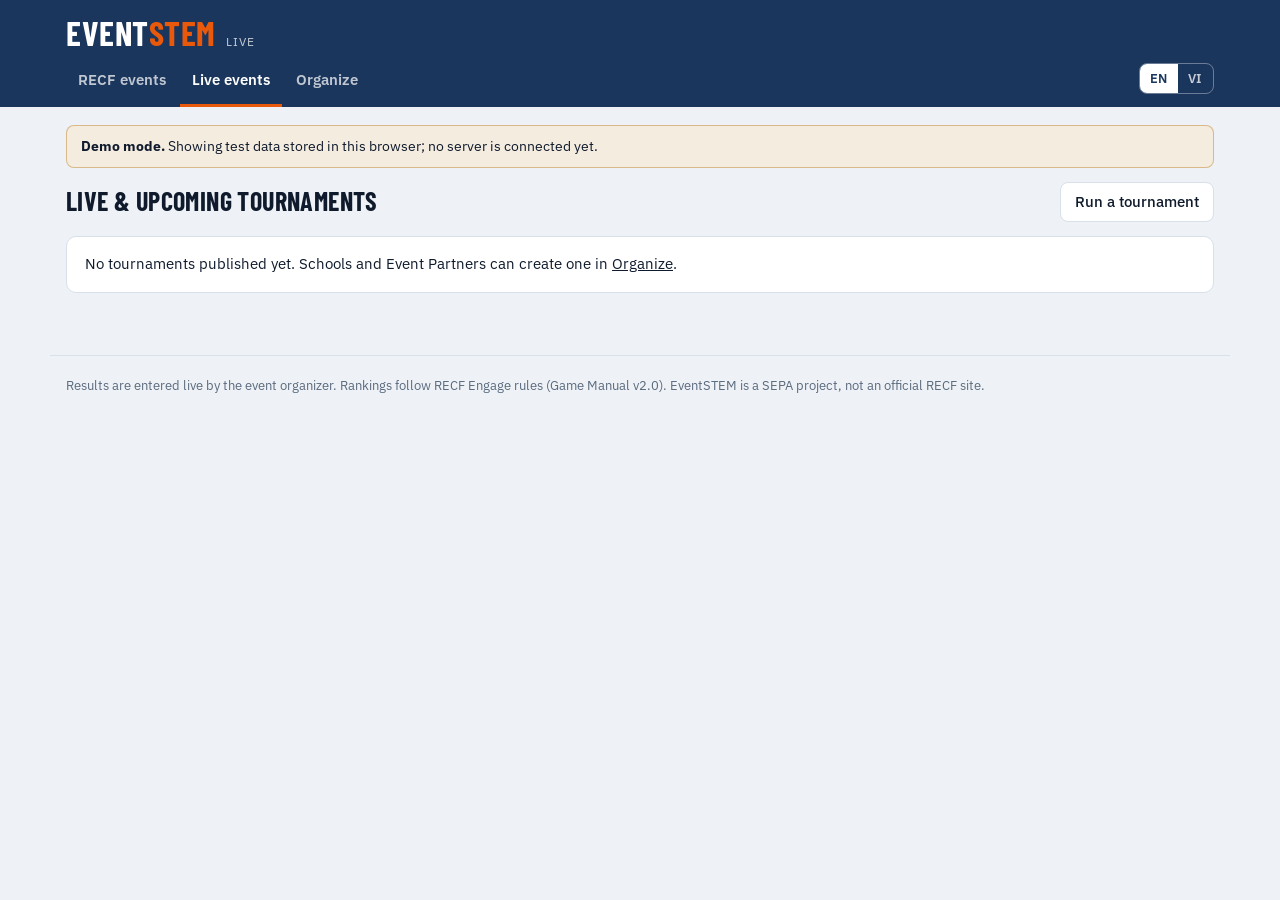
==== event.html @ d09a3186 "Thêm công cụ tổ chức giải: tài khoản, lịch trận, chấm điểm, xếp hạng trực tiếp - manage.html: đăng k" ====
<!doctype html>
<html lang="en">
<head>
<meta charset="utf-8">
<meta name="viewport" content="width=device-width, initial-scale=1, viewport-fit=cover">
<title>EventSTEM Live</title>
<meta name="description" content="Live schedules, scores and rankings for robotics tournaments run on EventSTEM.">
<meta name="color-scheme" content="light dark">
<link rel="preconnect" href="https://fonts.googleapis.com">
<link rel="stylesheet" href="https://fonts.googleapis.com/css2?family=Barlow+Condensed:wght@600;700&family=IBM+Plex+Sans:wght@400;500;600&family=IBM+Plex+Mono:wght@500&display=swap">
<link rel="stylesheet" href="css/app.css">
</head>
<body>
<header class="band"><div class="wrap">
  <a class="brand" href="event.html"><h1>Event<span>STEM</span></h1><small data-vi="Trực tiếp">Live</small></a>
  <div class="navrow">
    <nav class="views" aria-label="Main" data-vi-aria="Mục chính">
      <a href="index.html" data-vi="Giải RECF">RECF events</a>
      <a href="event.html" aria-current="page" data-vi="Giải trực tiếp">Live events</a>
      <a href="manage.html" data-vi="Tổ chức giải">Organize</a>
    </nav>
    <div class="tools"><div class="lang" role="group" aria-label="Language / Ngôn ngữ"><button type="button" data-l="en" lang="en" aria-pressed="true">EN</button><button type="button" data-l="vi" lang="vi" aria-pressed="false">VI</button></div></div>
  </div>
</div></header>

<main class="wrap">
  <div class="banner demo" id="demoBanner" hidden data-vi="&lt;b&gt;Chế độ demo.&lt;/b&gt; Trang đang hiện dữ liệu thử lưu trong trình duyệt này, chưa kết nối máy chủ."><b>Demo mode.</b> Showing test data stored in this browser; no server is connected yet.</div>
  <div id="app"><p class="empty" data-vi="Đang tải…">Loading…</p></div>
</main>

<footer class="wrap" data-vi="Kết quả do đơn vị tổ chức nhập và cập nhật trực tiếp. Xếp hạng theo luật RECF Engage (Game Manual v2.0). EventSTEM là dự án của SEPA, không phải trang chính thức của RECF.">Results are entered live by the event organizer. Rankings follow RECF Engage rules (Game Manual v2.0). EventSTEM is a SEPA project, not an official RECF site.</footer>

<script src="js/config.js"></script>
<script src="js/vendor/supabase-2.45.4.js"></script>
<script src="js/engage.js"></script>
<script src="js/i18n.js"></script>
<script src="js/store.js"></script>
<script src="js/views.js"></script>
<script src="js/event.js"></script>
</body>
</html>
---- css/app.css ----
/* Giao diện chung cho manage.html và event.html. Cùng bộ màu, phông với index.html. */
:root{
  --bg:#eef2f6; --surface:#ffffff; --ink:#0f1b2d; --mut:#5a6a7e; --line:#d8e0ea; --navy:#1b365d; --navy-ink:#ffffff; --signal:#e8590c; --soft:#e4ebf3;
  --engage:#2563c9; --red:#c42b2b; --blue:#2563c9; --ok:#1f8a4c; --warn:#b7791f; --bad:#b42318;
  --f-disp:"Barlow Condensed","Arial Narrow",Arial,sans-serif; --f-body:"IBM Plex Sans",system-ui,-apple-system,"Segoe UI",sans-serif; --f-mono:"IBM Plex Mono",ui-monospace,Menlo,monospace;
}
@media (prefers-color-scheme: dark){:root:not([data-theme="light"]){
  --bg:#0b121c; --surface:#121c2a; --ink:#e8eef6; --mut:#93a3b8; --line:#243246; --navy:#16304f; --signal:#ff7a33; --soft:#1a2738;
  --engage:#6b9cf0; --red:#f07167; --blue:#6b9cf0; --ok:#4cc17e; --warn:#e0b04a; --bad:#f07167; color-scheme:dark}}
:root[data-theme="dark"]{
  --bg:#0b121c; --surface:#121c2a; --ink:#e8eef6; --mut:#93a3b8; --line:#243246; --navy:#16304f; --signal:#ff7a33; --soft:#1a2738;
  --engage:#6b9cf0; --red:#f07167; --blue:#6b9cf0; --ok:#4cc17e; --warn:#e0b04a; --bad:#f07167; color-scheme:dark}
*{box-sizing:border-box}
html{-webkit-text-size-adjust:100%}
body{margin:0;background:var(--bg);color:var(--ink);font-family:var(--f-body);font-size:15px;line-height:1.5}
[hidden]{display:none!important}
a{color:inherit}
button,input,select,textarea{font:inherit;color:inherit}
:focus-visible{outline:2px solid var(--signal);outline-offset:2px}
.wrap{max-width:1180px;margin:0 auto;padding-left:max(16px,env(safe-area-inset-left,0px));padding-right:max(16px,env(safe-area-inset-right,0px))}

/* header */
.band{background:var(--navy);color:var(--navy-ink)}
.band .wrap{padding-block:16px 0;display:flex;flex-wrap:wrap;gap:8px 24px;align-items:flex-end;justify-content:space-between}
.brand{display:flex;align-items:baseline;gap:10px;text-decoration:none}
.brand h1{font-family:var(--f-disp);font-weight:700;font-size:34px;line-height:1;margin:0;letter-spacing:.5px;text-transform:uppercase}
.brand h1 span{color:var(--signal)}
.brand small{font-size:12px;letter-spacing:1.2px;text-transform:uppercase;opacity:.75}
.navrow{display:flex;align-items:center;justify-content:space-between;gap:12px;flex-wrap:wrap;width:100%}
.views{display:flex;gap:2px;flex-wrap:wrap}
.views a{color:var(--navy-ink);opacity:.72;text-decoration:none;font-weight:600;padding:10px 12px 12px;border-bottom:3px solid transparent}
.views a[aria-current="page"]{opacity:1;border-bottom-color:var(--signal)}
.views a:hover{opacity:1}
.tools{display:flex;align-items:center;gap:10px;padding-bottom:8px}
.lang{display:inline-flex;border:1px solid rgba(255,255,255,.35);border-radius:8px;overflow:hidden}
.lang button{border:0;background:transparent;color:var(--navy-ink);opacity:.75;padding:5px 10px;font-size:12.5px;font-weight:600;letter-spacing:.6px;cursor:pointer}
.lang button[aria-pressed="true"]{background:var(--navy-ink);color:var(--navy);opacity:1}
.who{font-size:13px;opacity:.85;display:flex;gap:8px;align-items:center}
.who button{background:none;border:1px solid rgba(255,255,255,.35);color:var(--navy-ink);border-radius:6px;padding:3px 9px;cursor:pointer;font-size:12.5px}

/* blocks */
main{padding-block:18px 48px}
.banner{border-radius:8px;padding:10px 14px;font-size:14px;margin-bottom:14px;border:1px solid}
.banner.demo{background:color-mix(in srgb,var(--warn) 14%,var(--surface));border-color:color-mix(in srgb,var(--warn) 45%,transparent)}
.banner.info{background:var(--soft);border-color:var(--line)}
.banner.err{background:color-mix(in srgb,var(--bad) 12%,var(--surface));border-color:color-mix(in srgb,var(--bad) 45%,transparent)}
.card{background:var(--surface);border:1px solid var(--line);border-radius:10px;padding:16px 18px;margin-bottom:14px;min-width:0}
.card h2,.card h3{margin:0 0 10px}
h2.t{font-family:var(--f-disp);font-size:26px;letter-spacing:.4px;text-transform:uppercase;margin:0 0 12px;line-height:1.1}
h3.t{font-size:12px;letter-spacing:1.2px;text-transform:uppercase;color:var(--mut);margin:18px 0 8px}
.mut{color:var(--mut)} .small{font-size:13px}
.row{display:flex;flex-wrap:wrap;gap:10px;align-items:center}
.row.end{justify-content:flex-end}
.spread{display:flex;flex-wrap:wrap;gap:10px;align-items:center;justify-content:space-between}
.grid2{display:grid;grid-template-columns:repeat(auto-fit,minmax(220px,1fr));gap:12px 16px}
.narrow{max-width:440px;margin:24px auto}

/* forms */
label.f{display:flex;flex-direction:column;gap:4px;font-size:13px;color:var(--mut);min-width:0}
label.f > span{font-weight:500}
input[type=text],input[type=email],input[type=password],input[type=number],input[type=date],input[type=time],input[type=search],select,textarea{
  width:100%;padding:9px 11px;border:1px solid var(--line);border-radius:8px;background:var(--surface);color:var(--ink);min-width:0}
textarea{min-height:130px;font-family:var(--f-mono);font-size:13px}
label.ck{display:inline-flex;gap:6px;align-items:center;font-size:14px;cursor:pointer}
.btn{display:inline-flex;align-items:center;gap:6px;border:1px solid var(--line);background:var(--surface);border-radius:8px;padding:8px 14px;cursor:pointer;font-weight:500;text-decoration:none;white-space:nowrap}
.btn:hover{border-color:var(--mut)}
.btn.pri{background:var(--navy);border-color:var(--navy);color:var(--navy-ink)}
.btn.acc{background:var(--signal);border-color:var(--signal);color:#fff}
.btn.danger{color:var(--bad);border-color:color-mix(in srgb,var(--bad) 45%,var(--line))}
.btn.sm{padding:4px 10px;font-size:13px}
.btn:disabled{opacity:.5;cursor:not-allowed}
.linkbtn{background:none;border:0;padding:0;color:var(--mut);text-decoration:underline;cursor:pointer;font-size:13px}

/* tabs */
.tabs{display:flex;gap:2px;border-bottom:1px solid var(--line);margin-bottom:16px;overflow-x:auto}
.tabs a,.tabs button{border:0;background:none;padding:9px 13px;cursor:pointer;border-bottom:3px solid transparent;font-weight:500;color:var(--mut);text-decoration:none;white-space:nowrap}
.tabs [aria-selected="true"],.tabs [aria-current="page"]{color:var(--ink);border-bottom-color:var(--signal)}

/* tables */
.tbl{overflow-x:auto;background:var(--surface);border:1px solid var(--line);border-radius:10px}
table{width:100%;border-collapse:collapse;font-size:14px}
th{text-align:left;font-size:11.5px;letter-spacing:.8px;text-transform:uppercase;color:var(--mut);font-weight:600;padding:8px 10px;border-bottom:2px solid var(--line);white-space:nowrap}
td{padding:7px 10px;border-bottom:1px solid var(--line);vertical-align:middle}
tr:last-child td{border-bottom:0}
td.n,th.n{text-align:right;font-variant-numeric:tabular-nums}
td.c,th.c{text-align:center}
.code{font-family:var(--f-mono);font-size:12.5px}
.pos{font-family:var(--f-disp);font-size:22px;font-weight:700;width:48px;font-variant-numeric:tabular-nums}
tr:nth-child(-n+3) .pos.top{color:var(--signal)}
.big{font-family:var(--f-disp);font-size:22px;font-weight:700;font-variant-numeric:tabular-nums}
.tm-r{color:var(--red);font-weight:600} .tm-b{color:var(--blue);font-weight:600}
.star{color:var(--warn);font-weight:700}
.pill{display:inline-block;font-size:12px;font-weight:600;padding:2px 9px;border-radius:999px;border:1px solid currentColor;white-space:nowrap}
.s-draft{color:var(--mut)} .s-published{color:var(--engage)} .s-live{color:var(--ok)} .s-completed{color:var(--mut)}
.s-pending{color:var(--warn)} .s-approved{color:var(--ok)} .s-rejected{color:var(--bad)}
.tag{display:inline-block;background:var(--soft);border-radius:5px;padding:1px 7px;font-size:12px;margin:1px 3px 1px 0}
.done td{background:color-mix(in srgb,var(--ok) 6%,transparent)}
.sc{display:flex;gap:6px;justify-content:flex-end;align-items:center;flex-wrap:wrap}
.score-in{width:84px!important;text-align:right}
.stop-in{width:64px!important;text-align:right}
select.st{width:auto;padding:5px 6px;font-size:13px}
.empty{padding:32px 0;text-align:center;color:var(--mut)}
.toast{position:fixed;left:50%;bottom:calc(20px + env(safe-area-inset-bottom,0px));transform:translateX(-50%);background:var(--ink);color:var(--bg);padding:10px 16px;border-radius:8px;font-size:14px;z-index:50;max-width:calc(100% - 32px);box-shadow:0 6px 24px rgba(0,0,0,.25)}
.toast.err{background:var(--bad);color:#fff}
.ev-list{display:grid;gap:8px}
.ev-item{display:grid;grid-template-columns:minmax(0,1fr) auto;gap:6px 14px;align-items:center;background:var(--surface);border:1px solid var(--line);border-left:4px solid var(--engage);border-radius:8px;padding:12px 16px;text-decoration:none}
.ev-item:hover{border-color:var(--mut);border-left-color:var(--engage)}
.ev-item .t{font-weight:600;line-height:1.3}
.ev-item .m{font-size:13px;color:var(--mut);display:flex;flex-wrap:wrap;gap:4px 12px}
.champ{border:2px solid var(--signal);border-radius:10px;padding:14px 18px;margin-bottom:14px;background:color-mix(in srgb,var(--signal) 8%,var(--surface))}
.champ b{font-family:var(--f-disp);font-size:26px;letter-spacing:.3px}
footer{color:var(--mut);font-size:12.5px;padding-block:20px 32px;border-top:1px solid var(--line)}
@media (max-width:760px){
  .brand h1{font-size:28px}
  td,th{padding:6px 7px}
  .hide-sm{display:none}
  select.st{max-width:96px}
  .sc .btn{width:84px;justify-content:center}
}
@media print{
  .band,.tabs,.no-print,.banner,footer{display:none!important}
  body{background:#fff;color:#000;font-size:12px}
  .tbl,.card{border:0}
}
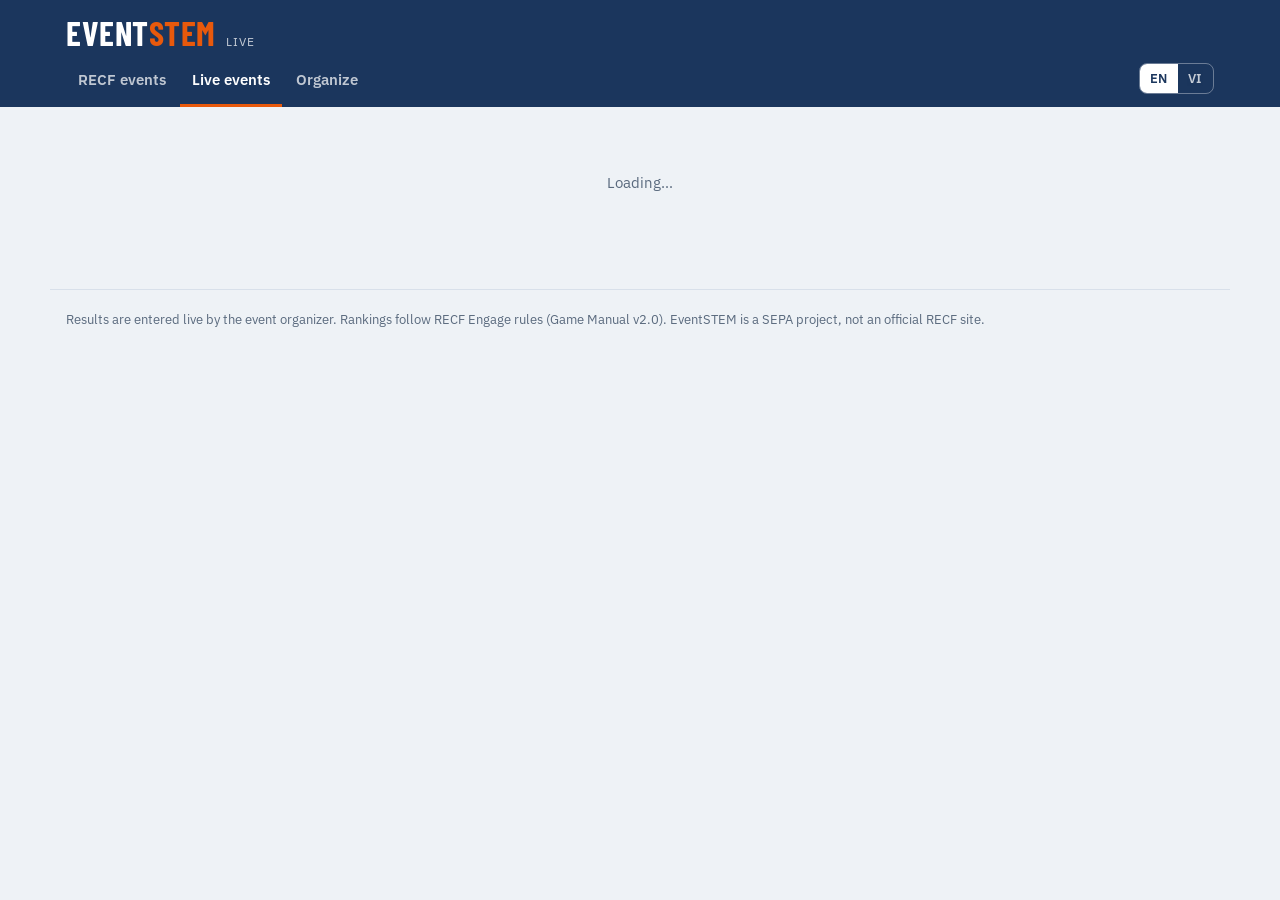
==== commit 2cbe8a13: "Kết nối Supabase thật; nâng supabase-js lên 2.117.3 để dùng khoá publishable - js/config.js: điền Pr" ====
--- a/event.html
+++ b/event.html
@@ -31,7 +31,7 @@
 <footer class="wrap" data-vi="Kết quả do đơn vị tổ chức nhập và cập nhật trực tiếp. Xếp hạng theo luật RECF Engage (Game Manual v2.0). EventSTEM là dự án của SEPA, không phải trang chính thức của RECF.">Results are entered live by the event organizer. Rankings follow RECF Engage rules (Game Manual v2.0). EventSTEM is a SEPA project, not an official RECF site.</footer>
 
 <script src="js/config.js"></script>
-<script src="js/vendor/supabase-2.45.4.js"></script>
+<script src="js/vendor/supabase-2.117.3.js"></script>
 <script src="js/engage.js"></script>
 <script src="js/i18n.js"></script>
 <script src="js/store.js"></script>
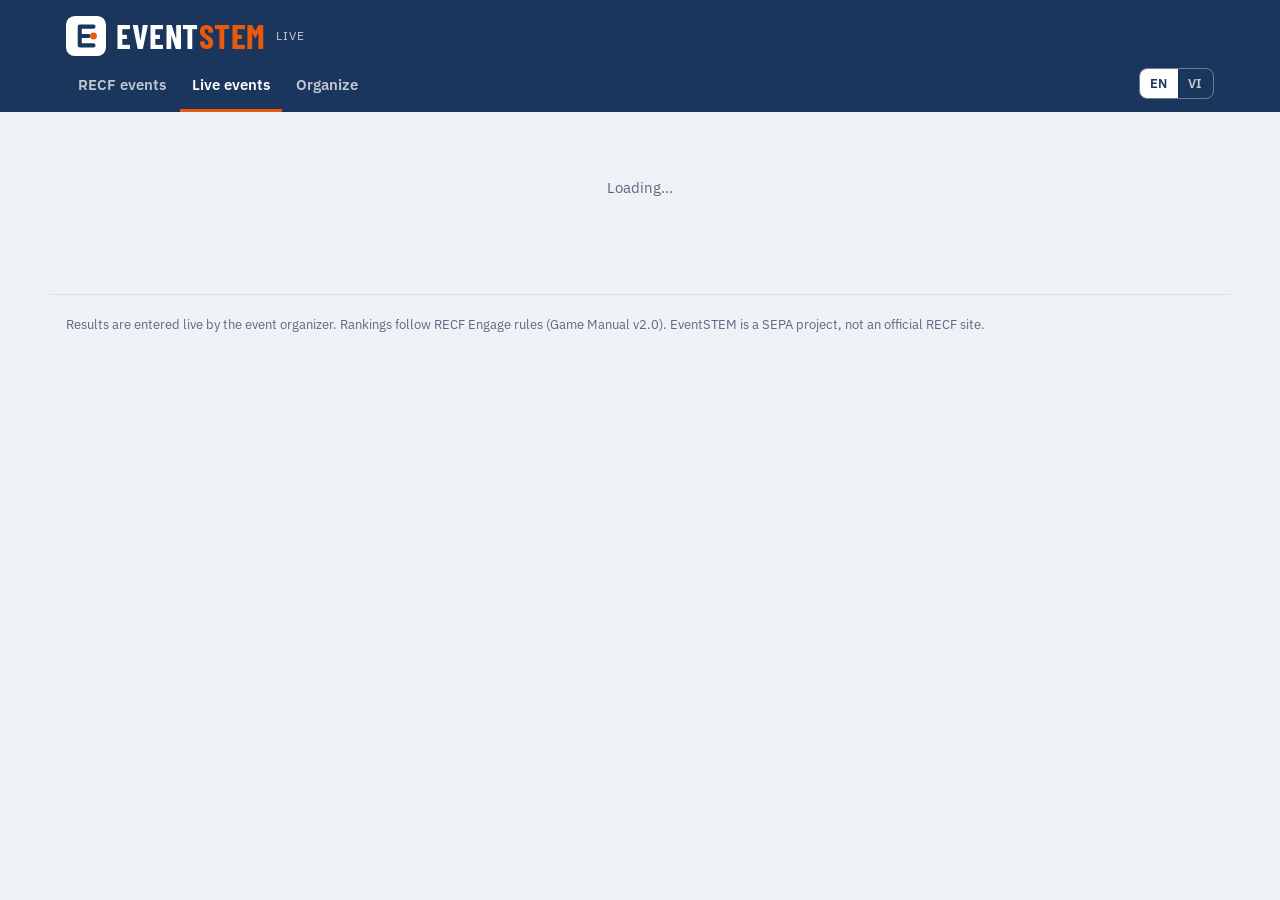
==== commit 30d85f0f: "Thêm logo, favicon, ảnh chia sẻ và tagline "Every robotics match, live." - assets/: logo (sáng/tối, " ====
--- a/event.html
+++ b/event.html
@@ -5,6 +5,21 @@
 <meta name="viewport" content="width=device-width, initial-scale=1, viewport-fit=cover">
 <title>EventSTEM Live</title>
 <meta name="description" content="Live schedules, scores and rankings for robotics tournaments run on EventSTEM.">
+<meta property="og:site_name" content="EventSTEM">
+<meta property="og:title" content="EventSTEM Live: robotics tournaments, live">
+<meta property="og:description" content="Live schedules, scores and rankings for robotics tournaments run on EventSTEM.">
+<meta property="og:url" content="https://eventstem.com/event.html">
+<meta property="og:type" content="website">
+<meta property="og:image" content="https://eventstem.com/assets/og-image.png">
+<meta property="og:image:width" content="1200">
+<meta property="og:image:height" content="630">
+<meta property="og:image:alt" content="EventSTEM: Every robotics match, live.">
+<meta name="twitter:card" content="summary_large_image">
+<meta name="twitter:image" content="https://eventstem.com/assets/og-image.png">
+<link rel="icon" href="favicon.svg" type="image/svg+xml">
+<link rel="icon" href="favicon-32.png" sizes="32x32" type="image/png">
+<link rel="apple-touch-icon" href="apple-touch-icon.png">
+<meta name="theme-color" content="#1b365d">
 <meta name="color-scheme" content="light dark">
 <link rel="preconnect" href="https://fonts.googleapis.com">
 <link rel="stylesheet" href="https://fonts.googleapis.com/css2?family=Barlow+Condensed:wght@600;700&family=IBM+Plex+Sans:wght@400;500;600&family=IBM+Plex+Mono:wght@500&display=swap">
@@ -12,7 +27,7 @@
 </head>
 <body>
 <header class="band"><div class="wrap">
-  <a class="brand" href="event.html"><h1>Event<span>STEM</span></h1><small data-vi="Trực tiếp">Live</small></a>
+  <a class="brand" href="event.html"><img class="mark" src="assets/logo-mark-white.svg" alt="" width="40" height="40"><h1>Event<span>STEM</span></h1><small data-vi="Trực tiếp">Live</small></a>
   <div class="navrow">
     <nav class="views" aria-label="Main" data-vi-aria="Mục chính">
       <a href="index.html" data-vi="Giải RECF">RECF events</a>
@@ -33,6 +48,8 @@
 <script src="js/config.js"></script>
 <script src="js/vendor/supabase-2.117.3.js"></script>
 <script src="js/engage.js"></script>
+<script src="js/achieve.js"></script>
+<script src="js/rules.js"></script>
 <script src="js/i18n.js"></script>
 <script src="js/store.js"></script>
 <script src="js/views.js"></script>
--- a/css/app.css
+++ b/css/app.css
@@ -22,7 +22,8 @@
 /* header */
 .band{background:var(--navy);color:var(--navy-ink)}
 .band .wrap{padding-block:16px 0;display:flex;flex-wrap:wrap;gap:8px 24px;align-items:flex-end;justify-content:space-between}
-.brand{display:flex;align-items:baseline;gap:10px;text-decoration:none}
+.brand{display:flex;align-items:center;gap:10px;text-decoration:none}
+.brand .mark{width:40px;height:40px;flex:none}
 .brand h1{font-family:var(--f-disp);font-weight:700;font-size:34px;line-height:1;margin:0;letter-spacing:.5px;text-transform:uppercase}
 .brand h1 span{color:var(--signal)}
 .brand small{font-size:12px;letter-spacing:1.2px;text-transform:uppercase;opacity:.75}
@@ -112,6 +113,7 @@
 footer{color:var(--mut);font-size:12.5px;padding-block:20px 32px;border-top:1px solid var(--line)}
 @media (max-width:760px){
   .brand h1{font-size:28px}
+  .brand .mark{width:32px;height:32px}
   td,th{padding:6px 7px}
   .hide-sm{display:none}
   select.st{max-width:96px}
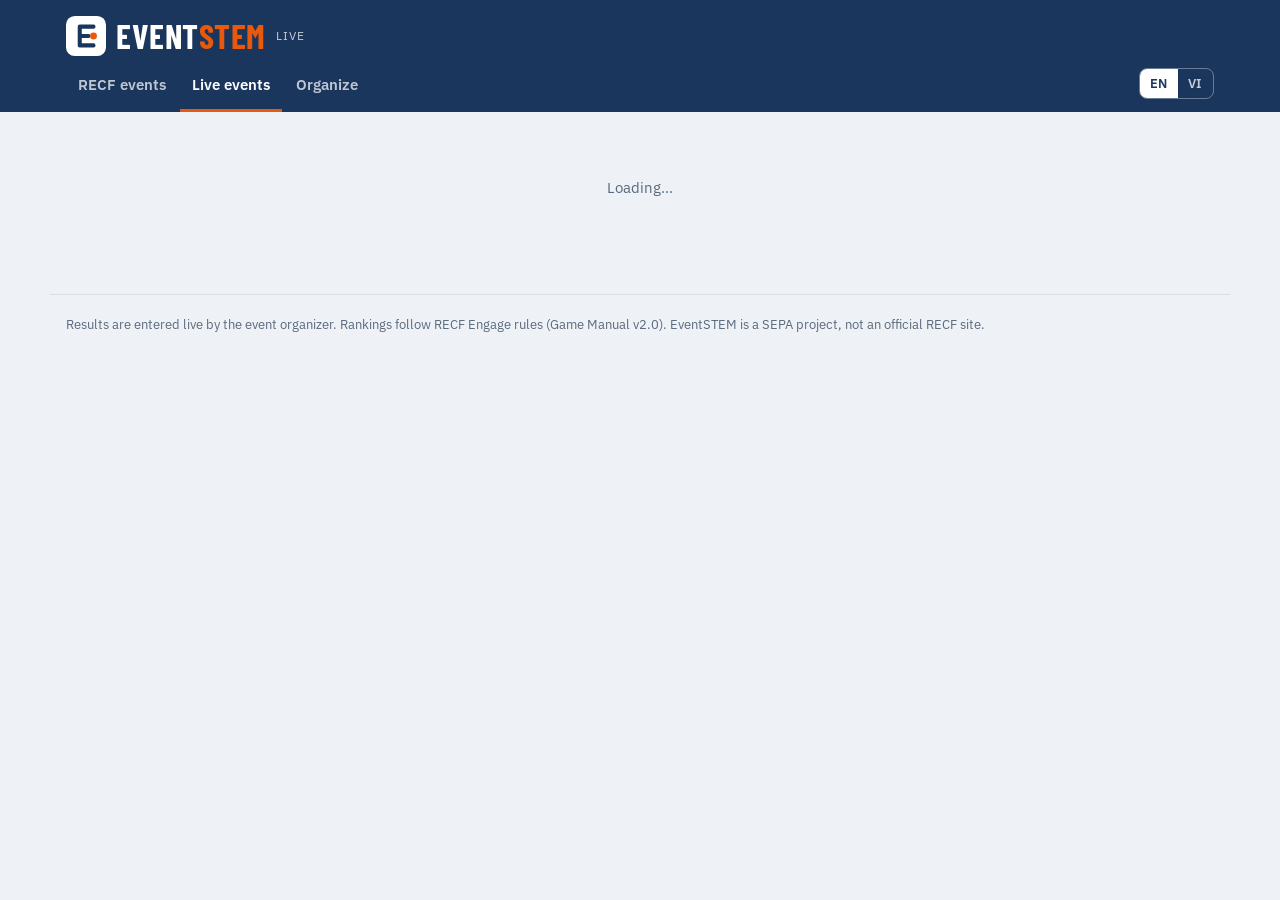
==== commit cefef7e0: "Thêm luật RECF ADC Mission 2027: Fast Track (Game Manual v1.1) - js/adc.js: xếp hạng Alliance (7.4.2" ====
--- a/event.html
+++ b/event.html
@@ -49,6 +49,7 @@
 <script src="js/vendor/supabase-2.117.3.js"></script>
 <script src="js/engage.js"></script>
 <script src="js/achieve.js"></script>
+<script src="js/adc.js"></script>
 <script src="js/rules.js"></script>
 <script src="js/i18n.js"></script>
 <script src="js/store.js"></script>
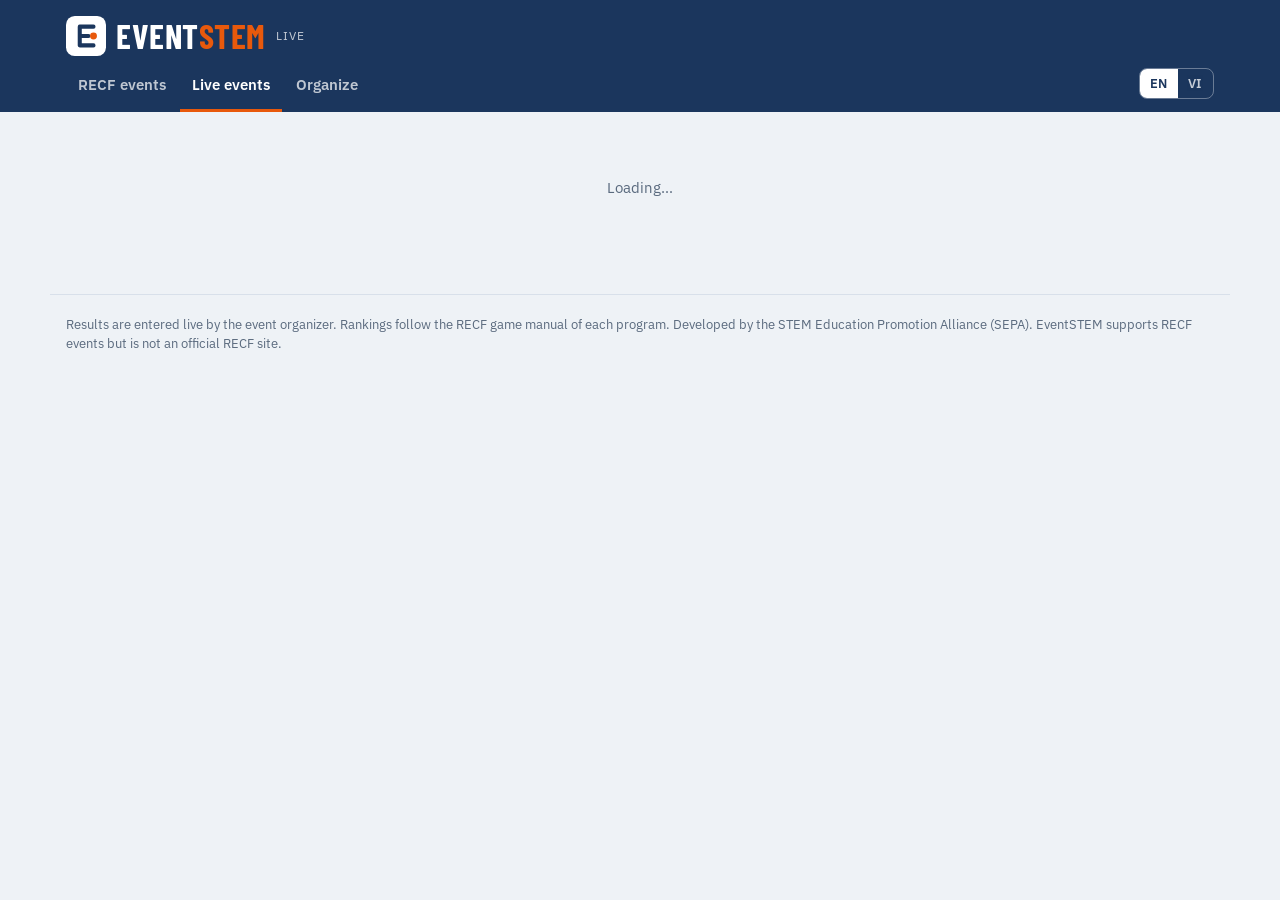
==== commit ebd4fbcd: "Dòng 'Supporting RECF robotics & drone events' dưới logo; chân trang ghi SEPA phát triển - index.htm" ====
--- a/event.html
+++ b/event.html
@@ -43,13 +43,14 @@
   <div id="app"><p class="empty" data-vi="Đang tải…">Loading…</p></div>
 </main>
 
-<footer class="wrap" data-vi="Kết quả do đơn vị tổ chức nhập và cập nhật trực tiếp. Xếp hạng theo luật RECF Engage (Game Manual v2.0). EventSTEM là dự án của SEPA, không phải trang chính thức của RECF.">Results are entered live by the event organizer. Rankings follow RECF Engage rules (Game Manual v2.0). EventSTEM is a SEPA project, not an official RECF site.</footer>
+<footer class="wrap" data-vi="Kết quả do đơn vị tổ chức nhập và cập nhật trực tiếp. Xếp hạng theo Game Manual RECF của từng chương trình. Phát triển bởi STEM Education Promotion Alliance (SEPA). EventSTEM hỗ trợ các giải RECF nhưng không phải trang chính thức của RECF.">Results are entered live by the event organizer. Rankings follow the RECF game manual of each program. Developed by the STEM Education Promotion Alliance (SEPA). EventSTEM supports RECF events but is not an official RECF site.</footer>
 
 <script src="js/config.js"></script>
 <script src="js/vendor/supabase-2.117.3.js"></script>
 <script src="js/engage.js"></script>
 <script src="js/achieve.js"></script>
 <script src="js/adc.js"></script>
+<script src="js/adcpro.js"></script>
 <script src="js/rules.js"></script>
 <script src="js/i18n.js"></script>
 <script src="js/store.js"></script>
--- a/css/app.css
+++ b/css/app.css
@@ -124,3 +124,63 @@
   body{background:#fff;color:#000;font-size:12px}
   .tbl,.card{border:0}
 }
+
+/* ---------- Màn hình trình chiếu (show.html) ---------- */
+body.show{--bg:#0b1626;--surface:#13233a;--ink:#f1f5fb;--mut:#9fb0c6;--line:#24395a;--soft:#1c3150;--red:#ff6b6b;--blue:#6ea8ff;--signal:#ff7a33;
+  color-scheme:dark;height:100vh;overflow:hidden;display:grid;grid-template-rows:auto 1fr auto;font-size:clamp(14px,1.35vw,40px)}
+.show-head{display:flex;align-items:center;gap:1.2em;padding:.7em 1.4em;background:#1b365d;color:#fff}
+.show-org img{max-height:3.6em;max-width:12em;display:block;background:#fff;border-radius:.4em;padding:.25em .5em}
+.show-org:empty{display:none}
+.show-title{flex:1;min-width:0}
+.show-title h1{margin:0;font-family:var(--f-disp);font-size:2.1em;line-height:1.05;white-space:nowrap;overflow:hidden;text-overflow:ellipsis}
+.show-sub{color:#c9d6e8;font-size:.9em}
+.show-clock{text-align:right;font-family:var(--f-disp)}
+.show-clock b{display:block;font-size:2em;line-height:1}
+.show-clock span{color:#c9d6e8;font-size:.85em}
+.show-main{padding:.8em 1.4em;overflow:hidden;min-height:0}
+.show-h{font-family:var(--f-disp);font-size:1.9em;margin:0 0 .4em;color:var(--signal);letter-spacing:.3px}
+.show-slide{transform-origin:top left}
+.show table{font-size:1em}
+.show th{font-size:.7em}
+.show .code{font-size:.9em}
+.show .small{font-size:.75em}
+.show .pos,.show .big{font-size:1.5em}
+.show .hide-sm{display:table-cell}
+.show .card{padding:.6em .8em}
+.show .champ b{font-size:1.6em}
+.show .t{font-size:1.1em}
+.show-cols{display:grid;grid-template-columns:repeat(auto-fit,minmax(22em,1fr));gap:1.2em;align-items:start}
+.show-cols h2{font-family:var(--f-disp);font-size:1.3em;margin:0 0 .4em;color:var(--mut);text-transform:uppercase;letter-spacing:.5px}
+.show-match{background:var(--surface);border:1px solid var(--line);border-radius:.5em;padding:.5em .8em;margin-bottom:.6em;display:grid;grid-template-columns:1fr auto;gap:.2em 1em;align-items:center}
+.show-mhead{grid-column:1/-1;display:flex;justify-content:space-between;color:var(--mut);font-size:.85em}
+.show-mhead b{color:var(--ink);font-family:var(--f-disp);font-size:1.25em}
+.show-mbody{display:grid;grid-template-columns:1fr auto 1fr;gap:.8em;align-items:center}
+.show-side.red b{color:var(--red)} .show-side.blue b{color:var(--blue)}
+.show-side span{color:var(--mut);font-size:.85em}
+.show-vs{color:var(--mut);font-family:var(--f-disp)}
+.show-score{font-family:var(--f-disp);font-size:2em;font-weight:700;font-variant-numeric:tabular-nums}
+.show-score .r{color:var(--red)} .show-score .b{color:var(--blue)}
+.show-awards{display:grid;grid-template-columns:repeat(auto-fit,minmax(20em,1fr));gap:.6em}
+.show-award{background:var(--surface);border:1px solid var(--line);border-radius:.5em;padding:.6em .9em}
+.show-award span:first-child{display:block;font-family:var(--f-disp);font-size:1.3em;color:var(--signal)}
+.show-sponsor-grid{display:grid;grid-template-columns:repeat(auto-fit,minmax(14em,1fr));gap:1.2em;align-items:center}
+.show-sponsor-grid figure{margin:0;background:#fff;border-radius:.6em;padding:1em;text-align:center}
+.show-sponsor-grid img{max-width:100%;max-height:7em;object-fit:contain}
+.show-sponsor-grid figcaption{color:#3b4a5e;margin-top:.4em;font-size:.9em}
+.show-welcome{text-align:center;padding-top:8vh}
+.show-welcome img{max-height:30vh;max-width:60vw;background:#fff;border-radius:.6em;padding:.6em}
+.show-welcome h2{font-family:var(--f-disp);font-size:3em;margin:.4em 0 .2em}
+.show-foot{font-size:1em;max-width:none;margin:0;color:inherit;display:flex;align-items:center;gap:1em;padding:.4em 1.4em;background:#0f1d31;border-top:1px solid var(--line)}
+.show-spons{flex:1;display:flex;gap:1em;align-items:center;overflow:hidden;min-width:0}
+.show-spons img{height:2.4em;max-width:8em;object-fit:contain;background:#fff;border-radius:.3em;padding:.15em .4em}
+.show-brand{display:flex;align-items:center;gap:.4em;color:var(--mut);font-size:.8em}
+.show-ctl{position:fixed;right:1em;bottom:3.6em;display:flex;gap:.4em;align-items:center;background:rgba(0,0,0,.55);padding:.3em .5em;border-radius:.5em;transition:opacity .3s;font-size:14px}
+.show-ctl>button{background:transparent;color:#fff;border:1px solid rgba(255,255,255,.35);border-radius:6px;min-width:36px;height:32px;cursor:pointer}
+body.show.idle{cursor:none} body.show.idle .show-ctl{opacity:0;pointer-events:none}
+/* Logo trên trang xem trực tiếp */
+.ev-logo{max-height:56px;max-width:180px;object-fit:contain;background:#fff;border-radius:6px;padding:4px 8px;border:1px solid var(--line)}
+.spons{display:flex;flex-wrap:wrap;gap:10px;align-items:center;margin-top:18px}
+.spons img{height:44px;max-width:140px;object-fit:contain;background:#fff;border:1px solid var(--line);border-radius:6px;padding:4px 8px}
+/* Tập dượt */
+.banner.rehearsal{background:color-mix(in srgb,var(--warn) 14%,var(--surface));border-color:var(--warn)}
+.show-rh{font-size:.5em;vertical-align:middle;background:#b7791f;color:#fff;border-radius:.3em;padding:.1em .5em;letter-spacing:1px}
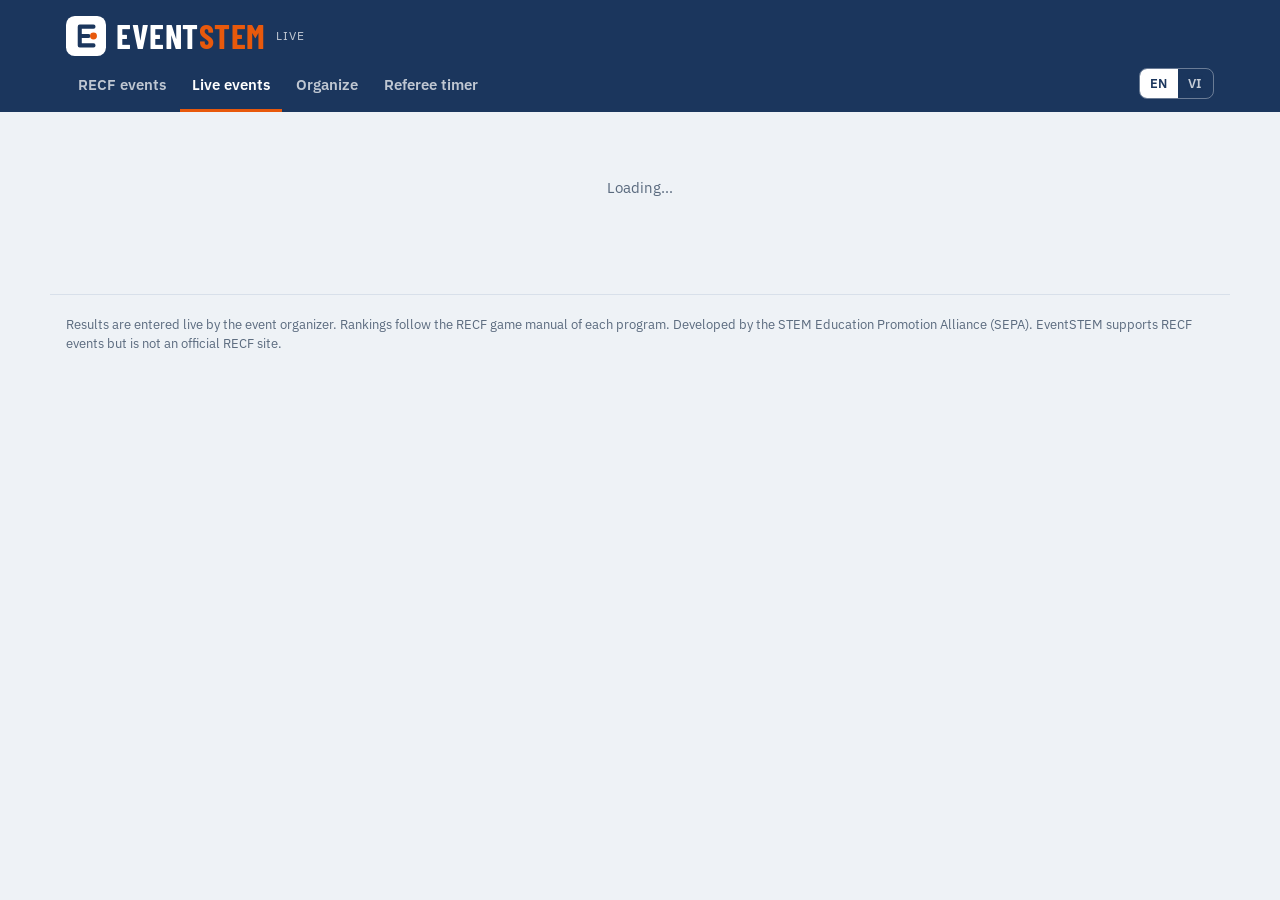
==== commit db7cab35: "Đưa đồng hồ trọng tài lên menu chính, thêm ô chọn giải trên đồng hồ - Mục "Referee timer / Đồng hồ t" ====
--- a/event.html
+++ b/event.html
@@ -33,6 +33,7 @@
       <a href="index.html" data-vi="Giải RECF">RECF events</a>
       <a href="event.html" aria-current="page" data-vi="Giải trực tiếp">Live events</a>
       <a href="manage.html" data-vi="Tổ chức giải">Organize</a>
+      <a href="timer.html" data-vi="Đồng hồ trọng tài">Referee timer</a>
     </nav>
     <div class="tools"><div class="lang" role="group" aria-label="Language / Ngôn ngữ"><button type="button" data-l="en" lang="en" aria-pressed="true">EN</button><button type="button" data-l="vi" lang="vi" aria-pressed="false">VI</button></div></div>
   </div>
--- a/css/app.css
+++ b/css/app.css
@@ -170,13 +170,56 @@
 .show-welcome{text-align:center;padding-top:8vh}
 .show-welcome img{max-height:30vh;max-width:60vw;background:#fff;border-radius:.6em;padding:.6em}
 .show-welcome h2{font-family:var(--f-disp);font-size:3em;margin:.4em 0 .2em}
-.show-foot{font-size:1em;max-width:none;margin:0;color:inherit;display:flex;align-items:center;gap:1em;padding:.4em 1.4em;background:#0f1d31;border-top:1px solid var(--line)}
-.show-spons{flex:1;display:flex;gap:1em;align-items:center;overflow:hidden;min-width:0}
+.show-foot{font-size:1em;max-width:none;min-width:0;margin:0;color:inherit;display:flex;align-items:center;gap:1em;padding:.4em 1.4em;background:#0f1d31;border-top:1px solid var(--line)}
+.show-spons{display:flex;gap:1em;align-items:center;overflow:hidden;min-width:0;max-width:45%;flex:0 1 auto}
+.show-spons:empty{display:none}
+/* Spotlight Partners: dải logo chạy liên tục ở chân màn hình (show.js, spot*) */
+.show-spot{flex:1;min-width:0;display:flex;align-items:center;gap:.8em}
+.show-spot>small{flex:none;font-size:.6em;letter-spacing:.12em;text-transform:uppercase;color:var(--mut);font-weight:600;line-height:1.15;max-width:6em}
+.show-spot-view{flex:1;min-width:0;overflow:hidden;-webkit-mask-image:linear-gradient(90deg,transparent,#000 4%,#000 96%,transparent);mask-image:linear-gradient(90deg,transparent,#000 4%,#000 96%,transparent)}
+.show-spot-track{display:flex;gap:.8em;width:max-content;will-change:transform}
+.show-spot-track img{flex:none;width:7em;height:2.4em;object-fit:contain;background:#fff;border-radius:.3em;padding:.2em .5em;box-sizing:border-box}
 .show-spons img{height:2.4em;max-width:8em;object-fit:contain;background:#fff;border-radius:.3em;padding:.15em .4em}
 .show-brand{display:flex;align-items:center;gap:.4em;color:var(--mut);font-size:.8em}
 .show-ctl{position:fixed;right:1em;bottom:3.6em;display:flex;gap:.4em;align-items:center;background:rgba(0,0,0,.55);padding:.3em .5em;border-radius:.5em;transition:opacity .3s;font-size:14px}
 .show-ctl>button{background:transparent;color:#fff;border:1px solid rgba(255,255,255,.35);border-radius:6px;min-width:36px;height:32px;cursor:pointer}
 body.show.idle{cursor:none} body.show.idle .show-ctl{opacity:0;pointer-events:none}
+.show-ctl select{width:auto;font-size:13px;padding:4px 6px;background:#0f1d31;color:#fff;border:1px solid rgba(255,255,255,.35)}
+/* Màn "Giải sắp tới" */
+.show-events{display:grid;grid-template-columns:repeat(auto-fit,minmax(18em,1fr));gap:.7em}
+.show-ev{background:var(--surface);border:1px solid var(--line);border-left:.3em solid var(--signal);border-radius:.5em;padding:.6em .9em}
+.show-ev-d{font-family:var(--f-disp);font-size:1.3em;color:var(--signal)}
+.show-ev-p{font-size:.7em;letter-spacing:.1em;text-transform:uppercase;color:var(--mut)}
+.show-ev-t{font-weight:600;font-size:1.05em;line-height:1.25;margin:.15em 0;display:-webkit-box;-webkit-line-clamp:3;-webkit-box-orient:vertical;overflow:hidden}
+.show-ev-m b{white-space:nowrap}
+.show-slide[data-k=sched] th:last-child,.show-slide[data-k=sched] td:last-child{display:none}
+.show-ev-m{color:var(--mut);font-size:.85em} .show-ev-m b{color:#7ee2a8;font-weight:600}
+.show-ev-foot{color:var(--mut);margin-top:.8em}
+/* Lớp phủ livestream: chỉ còn logo + dải dưới, nền trong suốt (hoặc xanh / tối) */
+body.show.overlay{background:transparent;display:block;font-size:1.25vw}
+body.show.overlay[data-bg=green]{background:#00b140}
+body.show.overlay[data-bg=dark]{background:#0b1626}
+body.show.overlay .show-head,body.show.overlay .show-main,body.show.overlay .show-foot{display:none}
+.ov{position:fixed;inset:0;pointer-events:none;color:#fff;font-family:var(--f-body)}
+.ov-top{position:absolute;left:2.5vw;top:2.5vw;display:flex;align-items:center;gap:.8em;background:rgba(11,22,38,.82);border-radius:.6em;padding:.5em 1em .5em .5em;max-width:55vw}
+.ov-top img{height:3.4em;max-width:10em;object-fit:contain;background:#fff;border-radius:.4em;padding:.2em .4em}
+.ov-top b{display:block;font-family:var(--f-disp);font-size:1.6em;line-height:1.05}
+.ov-top span{font-size:.85em;color:#c9d6e8}
+.ov-spons{position:absolute;right:2.5vw;top:2.5vw}
+.ov-spons img{height:4.2em;max-width:14em;object-fit:contain;background:#fff;border-radius:.5em;padding:.35em .7em;display:block}
+.ov-last{position:absolute;right:2.5vw;bottom:9.5em;background:rgba(11,22,38,.82);border-radius:.5em;padding:.4em .9em;display:flex;align-items:baseline;gap:.4em;font-family:var(--f-disp)}
+.ov-last small{font-family:var(--f-body);font-size:.75em;color:#c9d6e8;margin-right:.4em}
+.ov-last b{font-size:1.8em} .ov-last .r{color:#ff6b6b} .ov-last .b{color:#6ea8ff}
+.ov-bar{position:absolute;left:2.5vw;right:2.5vw;bottom:2.5vw}
+.ov-now{display:grid;grid-template-columns:auto 1fr auto 1fr;align-items:stretch;background:rgba(11,22,38,.9);border-radius:.6em;overflow:hidden}
+.ov-tag{background:#e8590c;font-family:var(--f-disp);font-size:1.6em;padding:.3em .7em;display:flex;flex-direction:column;justify-content:center;line-height:1}
+.ov-tag small{font-size:.55em;opacity:.9;margin-top:.2em}
+.ov-al{display:flex;flex-wrap:wrap;gap:.2em 1.2em;align-items:center;padding:.5em 1em;font-size:1.1em}
+.ov-al.red{border-left:.35em solid #ff6b6b} .ov-al.blue{border-right:.35em solid #6ea8ff;justify-content:flex-end;text-align:right}
+.ov-al b{font-family:var(--f-mono)} .ov-al.red b{color:#ff8f8f} .ov-al.blue b{color:#9cc2ff}
+.ov-vs{align-self:center;font-family:var(--f-disp);font-size:1.5em;color:#9fb0c6;padding:0 .4em}
+.ov-next{margin-top:.4em;display:inline-flex;flex-wrap:wrap;gap:.3em 1.2em;background:rgba(11,22,38,.8);border-radius:.4em;padding:.3em .8em;font-size:.85em;color:#c9d6e8}
+.ov-next b{color:#fff}
 /* Logo trên trang xem trực tiếp */
 .ev-logo{max-height:56px;max-width:180px;object-fit:contain;background:#fff;border-radius:6px;padding:4px 8px;border:1px solid var(--line)}
 .spons{display:flex;flex-wrap:wrap;gap:10px;align-items:center;margin-top:18px}
@@ -184,3 +227,44 @@
 /* Tập dượt */
 .banner.rehearsal{background:color-mix(in srgb,var(--warn) 14%,var(--surface));border-color:var(--warn)}
 .show-rh{font-size:.5em;vertical-align:middle;background:#b7791f;color:#fff;border-radius:.3em;padding:.1em .5em;letter-spacing:1px}
+/* ---------- Đồng hồ trọng tài (timer.html, js/timer.js) ---------- */
+.sr{position:absolute;width:1px;height:1px;overflow:hidden;clip:rect(0 0 0 0);white-space:nowrap}
+body.timer{--bg:#0b1626;--surface:#13233a;--ink:#f1f5fb;--mut:#9fb0c6;--line:#24395a;--soft:#1c3150;--signal:#ff7a33;--ok:#4cc17e;--warn:#e0b04a;--bad:#ff6b6b;
+  color-scheme:dark;min-height:100vh;min-height:100dvh;display:flex;flex-direction:column}
+.tm-head{display:flex;align-items:center;gap:12px;padding:10px 16px;background:#1b365d;color:#fff;flex-wrap:wrap}
+.tm-home img{display:block}
+.tm-org img{max-height:44px;max-width:140px;display:block;background:#fff;border-radius:6px;padding:3px 6px}
+.tm-org:empty{display:none}
+.tm-title{flex:1;min-width:140px}
+.tm-title h1{margin:0;font-family:var(--f-disp);font-size:24px;line-height:1.1;white-space:nowrap;overflow:hidden;text-overflow:ellipsis}
+.tm-sub{color:#c9d6e8;font-size:13px}
+.tm-pick{min-width:0;flex:0 1 340px}
+.tm-pick[hidden]{display:none}
+.tm-pick select{background:#0f1d31;color:#fff;border-color:rgba(255,255,255,.35);font-size:15px}
+.tm-icon{background:transparent;color:#fff;border:1px solid rgba(255,255,255,.35);border-radius:8px;min-width:38px;height:34px;cursor:pointer;font-size:16px}
+.tm-main{flex:1;display:flex;flex-direction:column;align-items:center;justify-content:center;gap:14px;padding:16px;text-align:center;--c:var(--blue,#6ea8ff)}
+.tm-main[data-kind=lead]{--c:var(--mut)} .tm-main[data-kind=auto]{--c:#6ea8ff} .tm-main[data-kind=driver]{--c:var(--ok)} .tm-main[data-kind=done]{--c:var(--bad)}
+.tm-main[data-warn="1"]{--c:var(--warn)}
+.tm-phase{font-family:var(--f-disp);font-size:clamp(24px,5vw,64px);letter-spacing:1px;color:var(--c);line-height:1.1;min-height:1.1em}
+.tm-main[data-status=wait] .tm-phase{font-size:clamp(20px,3.4vw,44px);color:var(--warn)}
+.tm-time{font-family:var(--f-disp);font-weight:700;font-variant-numeric:tabular-nums;font-size:min(34vw,52vh);line-height:.9;color:var(--c);letter-spacing:-.01em}
+.tm-main[data-status=pause] .tm-time,.tm-main[data-status=wait] .tm-time{opacity:.55}
+.tm-main[data-kind=done] .tm-time{animation:tmBlink 1s steps(2) 3}
+@keyframes tmBlink{50%{opacity:.2}}
+.tm-bar{width:min(900px,92%);height:12px;background:var(--line);border-radius:6px;overflow:hidden}
+.tm-bar i{display:block;height:100%;width:0;background:var(--c)}
+.tm-steps{display:flex;flex-wrap:wrap;justify-content:center;gap:8px 18px;list-style:none;margin:0;padding:0;color:var(--mut);font-size:clamp(14px,1.6vw,20px)}
+.tm-steps li{padding:2px 10px;border-radius:6px;border:1px solid var(--line)}
+.tm-steps li.on{color:var(--ink);border-color:var(--c)} .tm-steps li.past{text-decoration:line-through;opacity:.6}
+.tm-btns{display:flex;flex-wrap:wrap;justify-content:center;gap:10px}
+.tm-btns .btn{font-size:18px;padding:12px 22px}
+.tm-btns .btn:disabled{opacity:.4;cursor:default}
+.tm-btns .tm-go{background:var(--signal);border-color:var(--signal);color:#fff;font-weight:600;min-width:200px;font-size:22px}
+.tm-keys{color:var(--mut);font-size:12.5px;margin:0}
+.tm-adj{margin:0 auto 18px;width:min(720px,calc(100% - 32px));background:var(--surface);border:1px solid var(--line);border-radius:10px;padding:10px 16px}
+.tm-adj summary{cursor:pointer;font-weight:600}
+.tm-form{display:grid;grid-template-columns:repeat(auto-fit,minmax(220px,1fr));gap:10px 14px;margin-top:10px}
+.tm-form>.ck,.tm-form>p,.tm-form>.row{grid-column:1/-1;margin:0}
+.tm-form [hidden]{display:none}
+body.timer:fullscreen .tm-adj,body.timer:fullscreen .tm-keys{display:none}
+@media (max-width:600px){.tm-head{padding:8px 12px}.tm-pick{flex:1 1 100%}.tm-btns .btn{font-size:16px;padding:10px 16px}.tm-btns .tm-go{min-width:0;flex:1 1 100%}}
